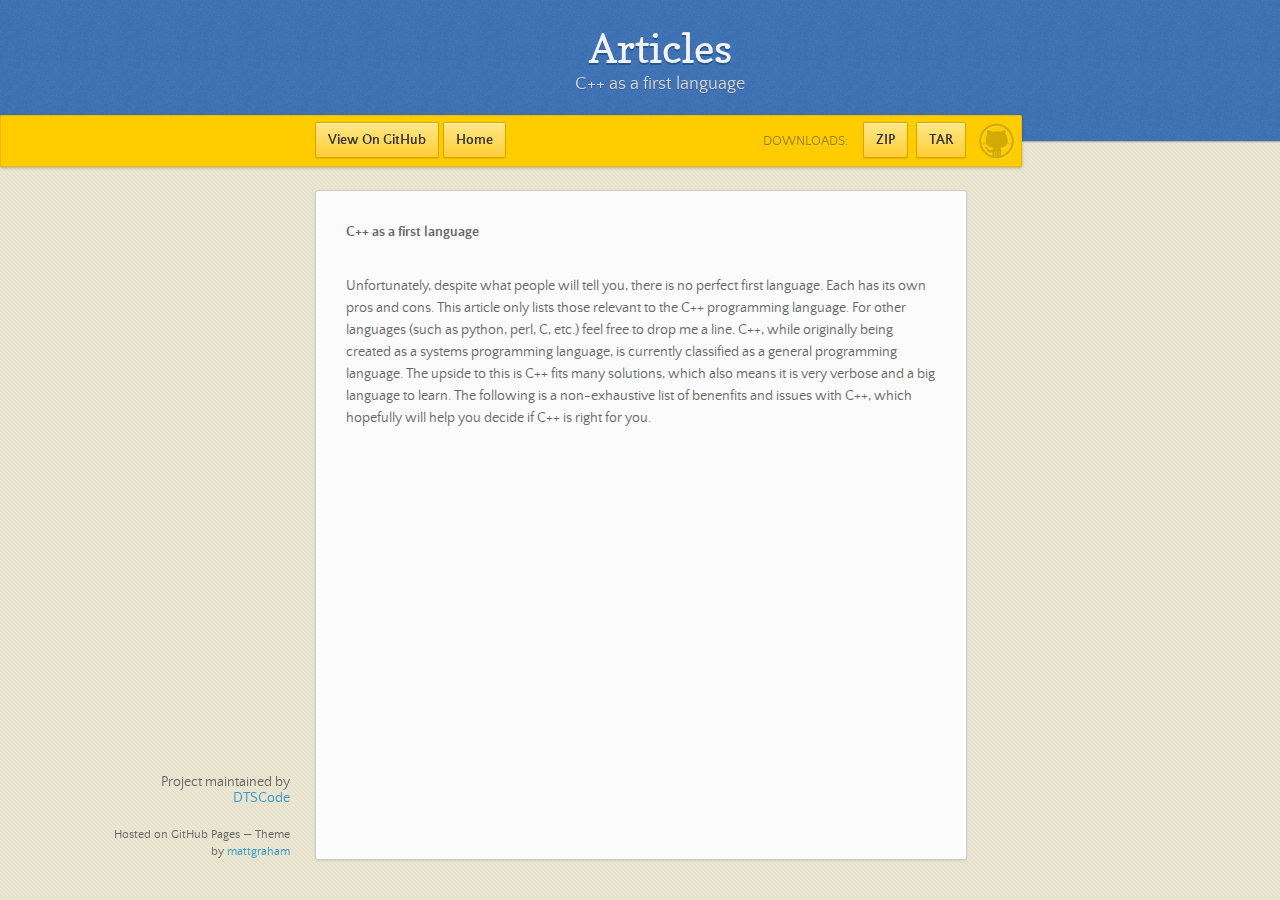
==== cpp_first_language.html @ f4b24fd8 "Create cpp_first_language.html" ====
<!doctype html>
<html lang="en-US">
    <head>
        <meta charset="utf-8">
        <meta http-equiv="X-UA-Compatible" content="chrome=1">
        <meta name="viewport" content="width=device-width, initial-scale=1, user-scalable=no">
        <title>C++ as a first language</title>
        <link rel="stylesheet" href="stylesheets/styles.css">
        <link rel="stylesheet" href="stylesheets/github-dark.css">
        <script src="https://ajax.googleapis.com/ajax/libs/jquery/1.7.1/jquery.min.js"></script>
        <script src="javascripts/main.js"></script>
        <!--[if lt IE 9]>
          <script src="//html5shiv.googlecode.com/svn/trunk/html5.js"></script>
        <![endif]-->
    </head>
    <body>
        <header>
            <h1>Articles</h1>
            <p>C++ as a first language</p>
        </header>
        <div id="banner">
            <a href="https://github.com/DTSCode/"><span id="logo"></span></a>
            <a href="https://github.com/DTSCode/articles" class="button fork"><strong>View On GitHub</strong></a>
            <a href="https://dtscode.github.io/" class="button home"><strong>Home</strong></a>
            <div class="downloads">
                <span>Downloads:</span>
                <ul>
                    <li><a href="https://github.com/DTSCode/articles/zipball/master" class="button">ZIP</a></li>
                    <li><a href="https://github.com/DTSCode/articles/tarball/master" class="button">TAR</a></li>
                </ul>
            </div>
        </div>
        <div class="wrapper">
            <nav>
            </nav>
            <section>
                <h4>C++ as a first language</h4><br />
                <p>Unfortunately, despite what people will tell you, there is no perfect first language. Each has its own pros and cons. This article only lists those relevant to the C++ programming language. For other languages (such as python, perl, C, etc.) feel free to drop me a line.

C++, while originally being created as a systems programming language, is currently classified as a general programming language. The upside to this is C++ fits many solutions, which also means it is very verbose and a big language to learn. The following is a non-exhaustive list of benenfits and issues with C++, which hopefully will help you decide if C++ is right for you.
</p>
            </section>
            <footer>
                <p>Project maintained by <a href="https://github.com/DTSCode">DTSCode</a></p>
                <p><small>Hosted on GitHub Pages &mdash; Theme by <a href="https://twitter.com/michigangraham">mattgraham</a></small></p>
            </footer>
        </div>
        <!--[if !IE]><script>fixScale(document);</script><![endif]-->
    </body>
</html>
---- stylesheets/styles.css ----
/*
Leap Day for GitHub Pages
by Matt Graham
*/
@font-face {
  font-family: 'Quattrocento Sans';
  src: url("../fonts/quattrocentosans-bold-webfont.eot");
  src: url("../fonts/quattrocentosans-bold-webfont.eot?#iefix") format("embedded-opentype"), url("../fonts/quattrocentosans-bold-webfont.woff") format("woff"), url("../fonts/quattrocentosans-bold-webfont.ttf") format("truetype"), url("../fonts/quattrocentosans-bold-webfont.svg#QuattrocentoSansBold") format("svg");
  font-weight: bold;
  font-style: normal;
}

@font-face {
  font-family: 'Quattrocento Sans';
  src: url("../fonts/quattrocentosans-bolditalic-webfont.eot");
  src: url("../fonts/quattrocentosans-bolditalic-webfont.eot?#iefix") format("embedded-opentype"), url("../fonts/quattrocentosans-bolditalic-webfont.woff") format("woff"), url("../fonts/quattrocentosans-bolditalic-webfont.ttf") format("truetype"), url("../fonts/quattrocentosans-bolditalic-webfont.svg#QuattrocentoSansBoldItalic") format("svg");
  font-weight: bold;
  font-style: italic;
}

@font-face {
  font-family: 'Quattrocento Sans';
  src: url("../fonts/quattrocentosans-italic-webfont.eot");
  src: url("../fonts/quattrocentosans-italic-webfont.eot?#iefix") format("embedded-opentype"), url("../fonts/quattrocentosans-italic-webfont.woff") format("woff"), url("../fonts/quattrocentosans-italic-webfont.ttf") format("truetype"), url("../fonts/quattrocentosans-italic-webfont.svg#QuattrocentoSansItalic") format("svg");
  font-weight: normal;
  font-style: italic;
}

@font-face {
  font-family: 'Quattrocento Sans';
  src: url("../fonts/quattrocentosans-regular-webfont.eot");
  src: url("../fonts/quattrocentosans-regular-webfont.eot?#iefix") format("embedded-opentype"), url("../fonts/quattrocentosans-regular-webfont.woff") format("woff"), url("../fonts/quattrocentosans-regular-webfont.ttf") format("truetype"), url("../fonts/quattrocentosans-regular-webfont.svg#QuattrocentoSansRegular") format("svg");
  font-weight: normal;
  font-style: normal;
}

@font-face {
  font-family: 'Copse';
  src: url("../fonts/copse-regular-webfont.eot");
  src: url("../fonts/copse-regular-webfont.eot?#iefix") format("embedded-opentype"), url("../fonts/copse-regular-webfont.woff") format("woff"), url("../fonts/copse-regular-webfont.ttf") format("truetype"), url("../fonts/copse-regular-webfont.svg#CopseRegular") format("svg");
  font-weight: normal;
  font-style: normal;
}

/* normalize.css 2012-02-07T12:37 UTC - https://github.com/necolas/normalize.css */
/* =============================================================================
   HTML5 display definitions
   ========================================================================== */
/*
 * Corrects block display not defined in IE6/7/8/9 & FF3
 */
article,
aside,
details,
figcaption,
figure,
footer,
header,
hgroup,
nav,
section,
summary {
  display: block;
}

/*
 * Corrects inline-block display not defined in IE6/7/8/9 & FF3
 */
audio,
canvas,
video {
  display: inline-block;
  *display: inline;
  *zoom: 1;
}

/*
 * Prevents modern browsers from displaying 'audio' without controls
 */
audio:not([controls]) {
  display: none;
}

/*
 * Addresses styling for 'hidden' attribute not present in IE7/8/9, FF3, S4
 * Known issue: no IE6 support
 */
[hidden] {
  display: none;
}

/* =============================================================================
   Base
   ========================================================================== */
/*
 * 1. Corrects text resizing oddly in IE6/7 when body font-size is set using em units
 *    http://clagnut.com/blog/348/#c790
 * 2. Prevents iOS text size adjust after orientation change, without disabling user zoom
 *    www.456bereastreet.com/archive/201012/controlling_text_size_in_safari_for_ios_without_disabling_user_zoom/
 */
html {
  font-size: 100%;
  /* 1 */
  -webkit-text-size-adjust: 100%;
  /* 2 */
  -ms-text-size-adjust: 100%;
  /* 2 */
}

/*
 * Addresses font-family inconsistency between 'textarea' and other form elements.
 */
html,
button,
input,
select,
textarea {
  font-family: sans-serif;
}

/*
 * Addresses margins handled incorrectly in IE6/7
 */
body {
  margin: 0;
}

/* =============================================================================
   Links
   ========================================================================== */
/*
 * Addresses outline displayed oddly in Chrome
 */
a:focus {
  outline: thin dotted;
}

/*
 * Improves readability when focused and also mouse hovered in all browsers
 * people.opera.com/patrickl/experiments/keyboard/test
 */
a:hover,
a:active {
  outline: 0;
}

/* =============================================================================
   Typography
   ========================================================================== */
/*
 * Addresses font sizes and margins set differently in IE6/7
 * Addresses font sizes within 'section' and 'article' in FF4+, Chrome, S5
 */
h1 {
  font-size: 2em;
  margin: 0.67em 0;
}

h2 {
  font-size: 1.5em;
  margin: 0.83em 0;
}

h3 {
  font-size: 1.17em;
  margin: 1em 0;
}

h4 {
  font-size: 1em;
  margin: 1.33em 0;
}

h5 {
  font-size: 0.83em;
  margin: 1.67em 0;
}

h6 {
  font-size: 0.75em;
  margin: 2.33em 0;
}

/*
 * Addresses styling not present in IE7/8/9, S5, Chrome
 */
abbr[title] {
  border-bottom: 1px dotted;
}

/*
 * Addresses style set to 'bolder' in FF3+, S4/5, Chrome
*/
b,
strong {
  font-weight: bold;
}

blockquote {
  margin: 1em 40px;
}

/*
 * Addresses styling not present in S5, Chrome
 */
dfn {
  font-style: italic;
}

/*
 * Addresses styling not present in IE6/7/8/9
 */
mark {
  background: #ff0;
  color: #000;
}

/*
 * Addresses margins set differently in IE6/7
 */
p,
pre {
  margin: 1em 0;
}

/*
 * Corrects font family set oddly in IE6, S4/5, Chrome
 * en.wikipedia.org/wiki/User:Davidgothberg/Test59
 */
pre,
code,
kbd,
samp {
  font-family: monospace, serif;
  _font-family: 'courier new', monospace;
  font-size: 1em;
}

/*
 * 1. Addresses CSS quotes not supported in IE6/7
 * 2. Addresses quote property not supported in S4
 */
/* 1 */
q {
  quotes: none;
}

/* 2 */
q:before,
q:after {
  content: '';
  content: none;
}

small {
  font-size: 75%;
}

/*
 * Prevents sub and sup affecting line-height in all browsers
 * gist.github.com/413930
 */
sub,
sup {
  font-size: 75%;
  line-height: 0;
  position: relative;
  vertical-align: baseline;
}

sup {
  top: -0.5em;
}

sub {
  bottom: -0.25em;
}

/* =============================================================================
   Lists
   ========================================================================== */
/*
 * Addresses margins set differently in IE6/7
 */
dl,
menu,
ol,
ul {
  margin: 1em 0;
}

dd {
  margin: 0 0 0 40px;
}

/*
 * Addresses paddings set differently in IE6/7
 */
menu,
ol,
ul {
  padding: 0 0 0 40px;
}

/*
 * Corrects list images handled incorrectly in IE7
 */
nav ul,
nav ol {
  list-style: none;
  list-style-image: none;
}

/* =============================================================================
   Embedded content
   ========================================================================== */
/*
 * 1. Removes border when inside 'a' element in IE6/7/8/9, FF3
 * 2. Improves image quality when scaled in IE7
 *    code.flickr.com/blog/2008/11/12/on-ui-quality-the-little-things-client-side-image-resizing/
 */
img {
  border: 0;
  /* 1 */
  -ms-interpolation-mode: bicubic;
  /* 2 */
}

/*
 * Corrects overflow displayed oddly in IE9
 */
svg:not(:root) {
  overflow: hidden;
}

/* =============================================================================
   Figures
   ========================================================================== */
/*
 * Addresses margin not present in IE6/7/8/9, S5, O11
 */
figure {
  margin: 0;
}

/* =============================================================================
   Forms
   ========================================================================== */
/*
 * Corrects margin displayed oddly in IE6/7
 */
form {
  margin: 0;
}

/*
 * Define consistent border, margin, and padding
 */
fieldset {
  border: 1px solid #c0c0c0;
  margin: 0 2px;
  padding: 0.35em 0.625em 0.75em;
}

/*
 * 1. Corrects color not being inherited in IE6/7/8/9
 * 2. Corrects text not wrapping in FF3 
 * 3. Corrects alignment displayed oddly in IE6/7
 */
legend {
  border: 0;
  /* 1 */
  padding: 0;
  white-space: normal;
  /* 2 */
  *margin-left: -7px;
  /* 3 */
}

/*
 * 1. Corrects font size not being inherited in all browsers
 * 2. Addresses margins set differently in IE6/7, FF3+, S5, Chrome
 * 3. Improves appearance and consistency in all browsers
 */
button,
input,
select,
textarea {
  font-size: 100%;
  /* 1 */
  margin: 0;
  /* 2 */
  vertical-align: baseline;
  /* 3 */
  *vertical-align: middle;
  /* 3 */
}

/*
 * Addresses FF3/4 setting line-height on 'input' using !important in the UA stylesheet
 */
button,
input {
  line-height: normal;
  /* 1 */
}

/*
 * 1. Improves usability and consistency of cursor style between image-type 'input' and others
 * 2. Corrects inability to style clickable 'input' types in iOS
 * 3. Removes inner spacing in IE7 without affecting normal text inputs
 *    Known issue: inner spacing remains in IE6
 */
button,
input[type="button"],
input[type="reset"],
input[type="submit"] {
  cursor: pointer;
  /* 1 */
  -webkit-appearance: button;
  /* 2 */
  *overflow: visible;
  /* 3 */
}

/*
 * Re-set default cursor for disabled elements
 */
button[disabled],
input[disabled] {
  cursor: default;
}

/*
 * 1. Addresses box sizing set to content-box in IE8/9
 * 2. Removes excess padding in IE8/9
 * 3. Removes excess padding in IE7
      Known issue: excess padding remains in IE6
 */
input[type="checkbox"],
input[type="radio"] {
  box-sizing: border-box;
  /* 1 */
  padding: 0;
  /* 2 */
  *height: 13px;
  /* 3 */
  *width: 13px;
  /* 3 */
}

/*
 * 1. Addresses appearance set to searchfield in S5, Chrome
 * 2. Addresses box-sizing set to border-box in S5, Chrome (include -moz to future-proof)
 */
input[type="search"] {
  -webkit-appearance: textfield;
  /* 1 */
  -moz-box-sizing: content-box;
  -webkit-box-sizing: content-box;
  /* 2 */
  box-sizing: content-box;
}

/*
 * Removes inner padding and search cancel button in S5, Chrome on OS X
 */
input[type="search"]::-webkit-search-decoration,
input[type="search"]::-webkit-search-cancel-button {
  -webkit-appearance: none;
}

/*
 * Removes inner padding and border in FF3+
 * www.sitepen.com/blog/2008/05/14/the-devils-in-the-details-fixing-dojos-toolbar-buttons/
 */
button::-moz-focus-inner,
input::-moz-focus-inner {
  border: 0;
  padding: 0;
}

/*
 * 1. Removes default vertical scrollbar in IE6/7/8/9
 * 2. Improves readability and alignment in all browsers
 */
textarea {
  overflow: auto;
  /* 1 */
  vertical-align: top;
  /* 2 */
}

/* =============================================================================
   Tables
   ========================================================================== */
/*
 * Remove most spacing between table cells
 */
table {
  border-collapse: collapse;
  border-spacing: 0;
}

body {
  font: 14px/22px "Quattrocento Sans", "Helvetica Neue", Helvetica, Arial, sans-serif;
  color: #666;
  font-weight: 300;
  margin: 0px;
  padding: 0px 0 20px 0px;
  background: url(../images/body-background.png) #eae6d1;
}

h1, h2, h3, h4, h5, h6 {
  color: #333;
  margin: 0 0 10px;
}

p, ul, ol, table, pre, dl {
  margin: 0 0 20px;
}

h1, h2, h3 {
  line-height: 1.1;
}

h1 {
  font-size: 28px;
}

h2 {
  font-size: 24px;
  color: #393939;
}

h3, h4, h5, h6 {
  color: #666666;
}

h3 {
  font-size: 18px;
  line-height: 24px;
}

a {
  color: #3399cc;
  font-weight: 400;
  text-decoration: none;
}

a small {
  font-size: 11px;
  color: #666;
  margin-top: -0.6em;
  display: block;
}

ul {
  list-style-image: url("../images/bullet.png");
}

strong {
  font-weight: bold;
  color: #333;
}

.wrapper {
  width: 650px;
  margin: 0 auto;
  position: relative;
}

section img {
  max-width: 100%;
}

blockquote {
  border-left: 1px solid #ffcc00;
  margin: 0;
  padding: 0 0 0 20px;
  font-style: italic;
}

code {
  font-family: "Lucida Sans", Monaco, Bitstream Vera Sans Mono, Lucida Console, Terminal;
  font-size: 13px;
  color: #efefef;
  text-shadow: 0px 1px 0px #000;
  margin: 0 4px;
  padding: 2px 6px;
  background: #333;
  -moz-border-radius: 2px;
  -webkit-border-radius: 2px;
  -o-border-radius: 2px;
  -ms-border-radius: 2px;
  -khtml-border-radius: 2px;
  border-radius: 2px;
}

pre {
  padding: 8px 15px;
  background: #333333;
  -moz-border-radius: 3px;
  -webkit-border-radius: 3px;
  -o-border-radius: 3px;
  -ms-border-radius: 3px;
  -khtml-border-radius: 3px;
  border-radius: 3px;
  border: 1px solid #c7c7c7;
  overflow: auto;
  overflow-y: hidden;
}
pre code {
  margin: 0px;
  padding: 0px;
}

table {
  width: 100%;
  border-collapse: collapse;
}

th {
  text-align: left;
  padding: 5px 10px;
  border-bottom: 1px solid #e5e5e5;
  color: #444;
}

td {
  text-align: left;
  padding: 5px 10px;
  border-bottom: 1px solid #e5e5e5;
  border-right: 1px solid #ffcc00;
}
td:first-child {
  border-left: 1px solid #ffcc00;
}

hr {
  border: 0;
  outline: none;
  height: 11px;
  background: transparent url("../images/hr.gif") center center repeat-x;
  margin: 0 0 20px;
}

dt {
  color: #444;
  font-weight: 700;
}

header {
  padding: 25px 20px 40px 20px;
  margin: 0;
  position: fixed;
  top: 0;
  left: 0;
  right: 0;
  width: 100%;
  text-align: center;
  background: url(../images/background.png) #4276b6;
  -moz-box-shadow: 1px 0px 2px rgba(0, 0, 0, 0.75);
  -webkit-box-shadow: 1px 0px 2px rgba(0, 0, 0, 0.75);
  -o-box-shadow: 1px 0px 2px rgba(0, 0, 0, 0.75);
  box-shadow: 1px 0px 2px rgba(0, 0, 0, 0.75);
  z-index: 99;
  -webkit-font-smoothing: antialiased;
  min-height: 76px;
}
header h1 {
  font: 40px/48px "Copse", "Helvetica Neue", Helvetica, Arial, sans-serif;
  color: #f3f3f3;
  text-shadow: 0px 2px 0px #235796;
  margin: 0px;
  white-space: nowrap;
  overflow: hidden;
  text-overflow: ellipsis;
  -o-text-overflow: ellipsis;
  -ms-text-overflow: ellipsis;
}
header p {
  color: #d8d8d8;
  text-shadow: rgba(0, 0, 0, 0.2) 0 1px 0;
  font-size: 18px;
  margin: 0px;
}

#banner {
  z-index: 100;
  left: 0;
  right: 50%;
  height: 50px;
  margin-right: -382px;
  position: fixed;
  top: 115px;
  background: #ffcc00;
  border: 1px solid #f0b500;
  -moz-box-shadow: 0px 1px 3px rgba(0, 0, 0, 0.25);
  -webkit-box-shadow: 0px 1px 3px rgba(0, 0, 0, 0.25);
  -o-box-shadow: 0px 1px 3px rgba(0, 0, 0, 0.25);
  box-shadow: 0px 1px 3px rgba(0, 0, 0, 0.25);
  -moz-border-radius: 0px 2px 2px 0px;
  -webkit-border-radius: 0px 2px 2px 0px;
  -o-border-radius: 0px 2px 2px 0px;
  -ms-border-radius: 0px 2px 2px 0px;
  -khtml-border-radius: 0px 2px 2px 0px;
  border-radius: 0px 2px 2px 0px;
  padding-right: 10px;
}
#banner .button {
  border: 1px solid #dba500;
  background: -webkit-gradient(linear, 50% 0%, 50% 100%, color-stop(0%, #ffe788), color-stop(100%, #ffce38));
  background: -webkit-linear-gradient(#ffe788, #ffce38);
  background: -moz-linear-gradient(#ffe788, #ffce38);
  background: -o-linear-gradient(#ffe788, #ffce38);
  background: -ms-linear-gradient(#ffe788, #ffce38);
  background: linear-gradient(#ffe788, #ffce38);
  -moz-border-radius: 2px;
  -webkit-border-radius: 2px;
  -o-border-radius: 2px;
  -ms-border-radius: 2px;
  -khtml-border-radius: 2px;
  border-radius: 2px;
  -moz-box-shadow: inset 0px 1px 0px rgba(255, 255, 255, 0.4), 0px 1px 1px rgba(0, 0, 0, 0.1);
  -webkit-box-shadow: inset 0px 1px 0px rgba(255, 255, 255, 0.4), 0px 1px 1px rgba(0, 0, 0, 0.1);
  -o-box-shadow: inset 0px 1px 0px rgba(255, 255, 255, 0.4), 0px 1px 1px rgba(0, 0, 0, 0.1);
  box-shadow: inset 0px 1px 0px rgba(255, 255, 255, 0.4), 0px 1px 1px rgba(0, 0, 0, 0.1);
  background-color: #FFE788;
  margin-left: 5px;
  padding: 10px 12px;
  margin-top: 6px;
  line-height: 14px;
  font-size: 14px;
  color: #333;
  font-weight: bold;
  display: inline-block;
  text-align: center;
}
#banner .button:hover {
  background: -webkit-gradient(linear, 50% 0%, 50% 100%, color-stop(0%, #ffe788), color-stop(100%, #ffe788));
  background: -webkit-linear-gradient(#ffe788, #ffe788);
  background: -moz-linear-gradient(#ffe788, #ffe788);
  background: -o-linear-gradient(#ffe788, #ffe788);
  background: -ms-linear-gradient(#ffe788, #ffe788);
  background: linear-gradient(#ffe788, #ffe788);
  background-color: #ffeca0;
}
#banner .fork {
  position: fixed;
  left: 50%;
  margin-left: -325px;
  padding: 10px 12px;
  margin-top: 6px;
  line-height: 14px;
  font-size: 14px;
  background-color: #FFE788;
}
#banner .home {
  position: fixed;
  left: 60%;
  margin-left: -325px;
  padding: 10px 12px;
  margin-top: 6px;
  line-height: 14px;
  font-size: 14px;
  background-color: #FFE788;
}
#banner .downloads {
  float: right;
  margin: 0 45px 0 0;
}
#banner .downloads span {
  float: left;
  line-height: 52px;
  font-size: 90%;
  color: #9d7f0d;
  text-transform: uppercase;
  text-shadow: rgba(255, 255, 255, 0.2) 0 1px 0;
}
#banner ul {
  list-style: none;
  height: 40px;
  padding: 0;
  float: left;
  margin-left: 10px;
}
#banner ul li {
  display: inline;
}
#banner ul li a.button {
  background-color: #FFE788;
}
#banner #logo {
  position: absolute;
  height: 36px;
  width: 36px;
  right: 7px;
  top: 7px;
  display: block;
  background: url(../images/octocat-logo.png);
}

section {
  width: 590px;
  padding: 30px 30px 50px 30px;
  margin: 20px 0;
  margin-top: 190px;
  position: relative;
  background: #fbfbfb;
  -moz-border-radius: 3px;
  -webkit-border-radius: 3px;
  -o-border-radius: 3px;
  -ms-border-radius: 3px;
  -khtml-border-radius: 3px;
  border-radius: 3px;
  border: 1px solid #cbcbcb;
  -moz-box-shadow: 0px 1px 2px rgba(0, 0, 0, 0.09), inset 0px 0px 2px 2px rgba(255, 255, 255, 0.5), inset 0 0 5px 5px rgba(255, 255, 255, 0.4);
  -webkit-box-shadow: 0px 1px 2px rgba(0, 0, 0, 0.09), inset 0px 0px 2px 2px rgba(255, 255, 255, 0.5), inset 0 0 5px 5px rgba(255, 255, 255, 0.4);
  -o-box-shadow: 0px 1px 2px rgba(0, 0, 0, 0.09), inset 0px 0px 2px 2px rgba(255, 255, 255, 0.5), inset 0 0 5px 5px rgba(255, 255, 255, 0.4);
  box-shadow: 0px 1px 2px rgba(0, 0, 0, 0.09), inset 0px 0px 2px 2px rgba(255, 255, 255, 0.5), inset 0 0 5px 5px rgba(255, 255, 255, 0.4);
}

small {
  font-size: 12px;
}

nav {
  width: 230px;
  position: fixed;
  top: 220px;
  left: 50%;
  margin-left: -580px;
  text-align: right;
}
nav ul {
  list-style: none;
  list-style-image: none;
  font-size: 14px;
  line-height: 24px;
}
nav ul li {
  padding: 5px 0px;
  line-height: 16px;
}
nav ul li.tag-h1 {
  font-size: 1.2em;
}
nav ul li.tag-h1 a {
  font-weight: bold;
  color: #333;
}
nav ul li.tag-h2 + .tag-h1 {
  margin-top: 10px;
}
nav ul a {
  color: #666;
}
nav ul a:hover {
  color: #999;
}

footer {
  width: 180px;
  position: fixed;
  left: 50%;
  margin-left: -530px;
  bottom: 20px;
  text-align: right;
  line-height: 16px;
}

@media print, screen and (max-width: 1060px) {
  div.wrapper {
    width: auto;
    margin: 0;
  }

  nav {
    display: none;
  }

  header, section, footer {
    float: none;
  }
  header h1, section h1, footer h1 {
    white-space: nowrap;
    overflow: hidden;
    text-overflow: ellipsis;
    -o-text-overflow: ellipsis;
    -ms-text-overflow: ellipsis;
  }

  #banner {
    width: 100%;
  }
  #banner .downloads {
    margin-right: 60px;
  }
  #banner #logo {
    margin-right: 15px;
  }

  section {
    border: 1px solid #e5e5e5;
    border-width: 1px 0;
    padding: 20px auto;
    margin: 190px auto 20px;
    max-width: 600px;
  }

  footer {
    text-align: center;
    margin: 20px auto;
    position: relative;
    left: auto;
    bottom: auto;
    width: auto;
  }
}
@media print, screen and (max-width: 720px) {
  body {
    word-wrap: break-word;
  }

  header {
    padding: 20px 20px;
    margin: 0;
  }
  header h1 {
    font-size: 32px;
    white-space: nowrap;
    overflow: hidden;
    text-overflow: ellipsis;
    -o-text-overflow: ellipsis;
    -ms-text-overflow: ellipsis;
  }
  header p {
    display: none;
  }

  #banner {
    top: 80px;
  }
  #banner .fork {
    float: left;
    display: inline-block;
    margin-left: 0px;
    position: fixed;
    left: 20px;
  }

  section {
    margin-top: 130px;
    margin-bottom: 0px;
    width: auto;
  }

  header ul, header p.view {
    position: static;
  }
}
@media print, screen and (max-width: 480px) {
  header {
    position: relative;
    padding: 5px 0px;
    min-height: 0px;
  }
  header h1 {
    font-size: 24px;
    white-space: nowrap;
    overflow: hidden;
    text-overflow: ellipsis;
    -o-text-overflow: ellipsis;
    -ms-text-overflow: ellipsis;
  }

  section {
    margin-top: 5px;
  }

  #banner {
    display: none;
  }

  header ul {
    display: none;
  }
}
@media print {
  body {
    padding: 0.4in;
    font-size: 12pt;
    color: #444;
  }
}
@media print, screen and (max-height: 680px) {
  footer {
    text-align: center;
    margin: 20px auto;
    position: relative;
    left: auto;
    bottom: auto;
    width: auto;
  }
}
@media print, screen and (max-height: 480px) {
  nav {
    display: none;
  }

  footer {
    text-align: center;
    margin: 20px auto;
    position: relative;
    left: auto;
    bottom: auto;
    width: auto;
  }
}
---- stylesheets/github-dark.css ----
/*
   Copyright 2014 GitHub Inc.

   Licensed under the Apache License, Version 2.0 (the "License");
   you may not use this file except in compliance with the License.
   You may obtain a copy of the License at

       http://www.apache.org/licenses/LICENSE-2.0

   Unless required by applicable law or agreed to in writing, software
   distributed under the License is distributed on an "AS IS" BASIS,
   WITHOUT WARRANTIES OR CONDITIONS OF ANY KIND, either express or implied.
   See the License for the specific language governing permissions and
   limitations under the License.

*/

.pl-c /* comment */ {
  color: #969896;
}

.pl-c1      /* constant, markup.raw, meta.diff.header, meta.module-reference, meta.property-name, support, support.constant, support.variable, variable.other.constant */,
.pl-s .pl-v /* string variable */ {
  color: #0099cd;
}

.pl-e  /* entity */,
.pl-en /* entity.name */ {
  color: #9774cb;
}

.pl-s .pl-s1 /* string source */,
.pl-smi      /* storage.modifier.import, storage.modifier.package, storage.type.java, variable.other, variable.parameter.function */ {
  color: #ddd;
}

.pl-ent /* entity.name.tag */ {
  color: #7bcc72;
}

.pl-k /* keyword, storage, storage.type */ {
  color: #cc2372;
}

.pl-pds              /* punctuation.definition.string, string.regexp.character-class */,
.pl-s                /* string */,
.pl-s .pl-pse .pl-s1 /* string punctuation.section.embedded source */,
.pl-sr               /* string.regexp */,
.pl-sr .pl-cce       /* string.regexp constant.character.escape */,
.pl-sr .pl-sra       /* string.regexp string.regexp.arbitrary-repitition */,
.pl-sr .pl-sre       /* string.regexp source.ruby.embedded */ {
  color: #3c66e2;
}

.pl-v /* variable */ {
  color: #fb8764;
}

.pl-id /* invalid.deprecated */ {
  color: #e63525;
}

.pl-ii /* invalid.illegal */ {
  background-color: #e63525;
  color: #f8f8f8;
}

.pl-sr .pl-cce /* string.regexp constant.character.escape */ {
  color: #7bcc72;
  font-weight: bold;
}

.pl-ml /* markup.list */ {
  color: #c26b2b;
}

.pl-mh        /* markup.heading */,
.pl-mh .pl-en /* markup.heading entity.name */,
.pl-ms        /* meta.separator */ {
  color: #264ec5;
  font-weight: bold;
}

.pl-mq /* markup.quote */ {
  color: #00acac;
}

.pl-mi /* markup.italic */ {
  color: #ddd;
  font-style: italic;
}

.pl-mb /* markup.bold */ {
  color: #ddd;
  font-weight: bold;
}

.pl-md /* markup.deleted, meta.diff.header.from-file */ {
  background-color: #ffecec;
  color: #bd2c00;
}

.pl-mi1 /* markup.inserted, meta.diff.header.to-file */ {
  background-color: #eaffea;
  color: #55a532;
}

.pl-mdr /* meta.diff.range */ {
  color: #9774cb;
  font-weight: bold;
}

.pl-mo /* meta.output */ {
  color: #264ec5;
}
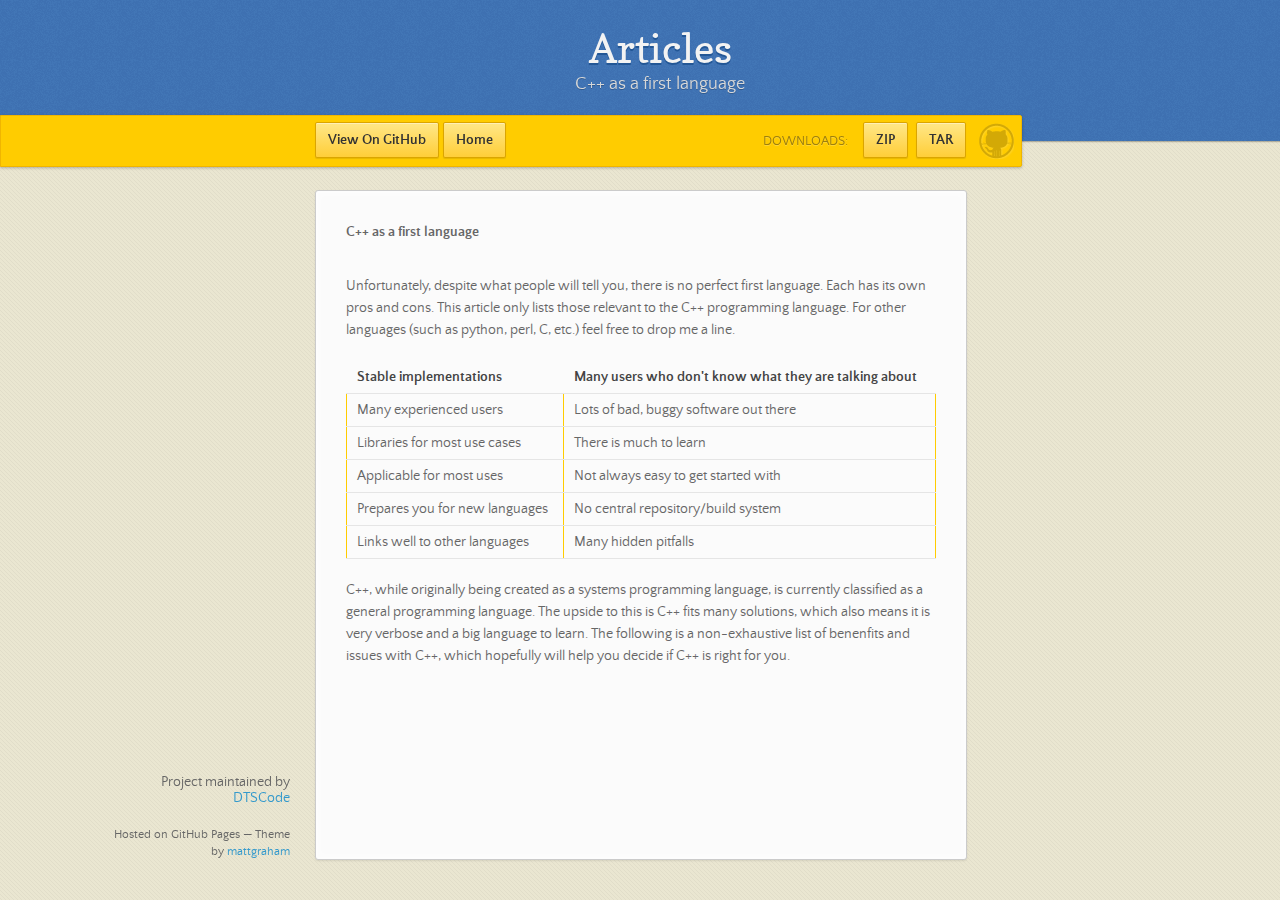
==== commit 6b2c8bbc: "Update cpp_first_language.html" ====
--- a/cpp_first_language.html
+++ b/cpp_first_language.html
@@ -36,6 +36,32 @@
             <section>
                 <h4>C++ as a first language</h4><br />
                 <p>Unfortunately, despite what people will tell you, there is no perfect first language. Each has its own pros and cons. This article only lists those relevant to the C++ programming language. For other languages (such as python, perl, C, etc.) feel free to drop me a line.
+<table>
+  <tr>
+    <th>Stable implementations<br></th>
+    <th>Many users who don't know what they are talking about<br></th>
+  </tr>
+  <tr>
+    <td>Many experienced users<br></td>
+    <td>Lots of bad, buggy software out there<br></td>
+  </tr>
+  <tr>
+    <td>Libraries for most use cases<br></td>
+    <td>There is much to learn<br></td>
+  </tr>
+  <tr>
+    <td>Applicable for most uses<br></td>
+    <td>Not always easy to get started with<br></td>
+  </tr>
+  <tr>
+    <td>Prepares you for new languages<br></td>
+    <td>No central repository/build system<br></td>
+  </tr>
+  <tr>
+    <td>Links well to other languages<br></td>
+    <td>Many hidden pitfalls<br></td>
+  </tr>
+</table>
 
 C++, while originally being created as a systems programming language, is currently classified as a general programming language. The upside to this is C++ fits many solutions, which also means it is very verbose and a big language to learn. The following is a non-exhaustive list of benenfits and issues with C++, which hopefully will help you decide if C++ is right for you.
 </p>
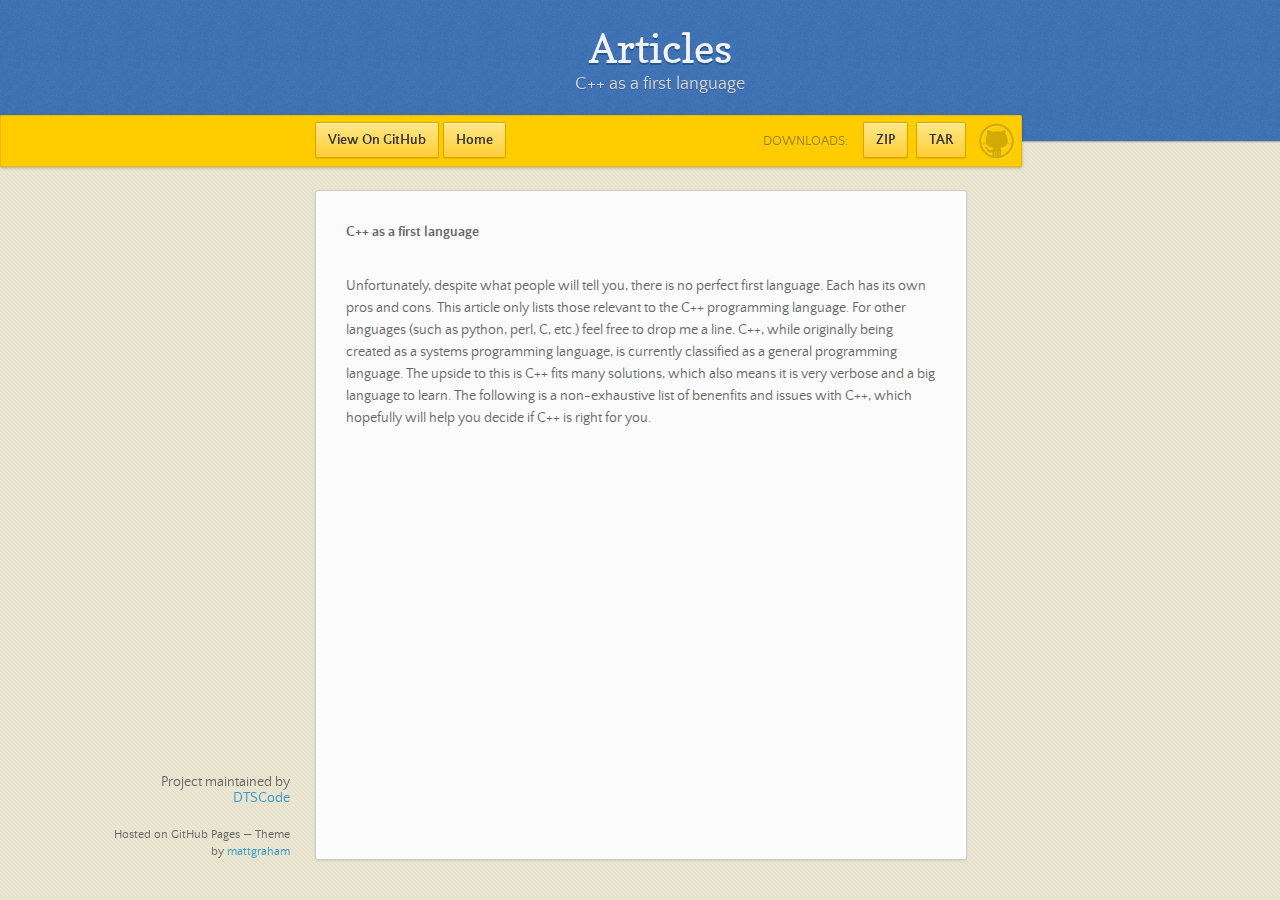
==== commit 73810d78: "Update cpp_first_language.html" ====
--- a/cpp_first_language.html
+++ b/cpp_first_language.html
@@ -35,36 +35,8 @@
             </nav>
             <section>
                 <h4>C++ as a first language</h4><br />
-                <p>Unfortunately, despite what people will tell you, there is no perfect first language. Each has its own pros and cons. This article only lists those relevant to the C++ programming language. For other languages (such as python, perl, C, etc.) feel free to drop me a line.
-<table>
-  <tr>
-    <th>Stable implementations<br></th>
-    <th>Many users who don't know what they are talking about<br></th>
-  </tr>
-  <tr>
-    <td>Many experienced users<br></td>
-    <td>Lots of bad, buggy software out there<br></td>
-  </tr>
-  <tr>
-    <td>Libraries for most use cases<br></td>
-    <td>There is much to learn<br></td>
-  </tr>
-  <tr>
-    <td>Applicable for most uses<br></td>
-    <td>Not always easy to get started with<br></td>
-  </tr>
-  <tr>
-    <td>Prepares you for new languages<br></td>
-    <td>No central repository/build system<br></td>
-  </tr>
-  <tr>
-    <td>Links well to other languages<br></td>
-    <td>Many hidden pitfalls<br></td>
-  </tr>
-</table>
-
-C++, while originally being created as a systems programming language, is currently classified as a general programming language. The upside to this is C++ fits many solutions, which also means it is very verbose and a big language to learn. The following is a non-exhaustive list of benenfits and issues with C++, which hopefully will help you decide if C++ is right for you.
-</p>
+                <p>Unfortunately, despite what people will tell you, there is no perfect first language. Each has its own pros and cons. This article only lists those relevant to the C++ programming language. For other languages (such as python, perl, C, etc.) feel free to drop me a line. C++, while originally being created as a systems programming language, is currently classified as a general programming language. The upside to this is C++ fits many solutions, which also means it is very verbose and a big language to learn. The following is a non-exhaustive list of benenfits and issues with C++, which hopefully will help you decide if C++ is right for you.
+                </p>
             </section>
             <footer>
                 <p>Project maintained by <a href="https://github.com/DTSCode">DTSCode</a></p>
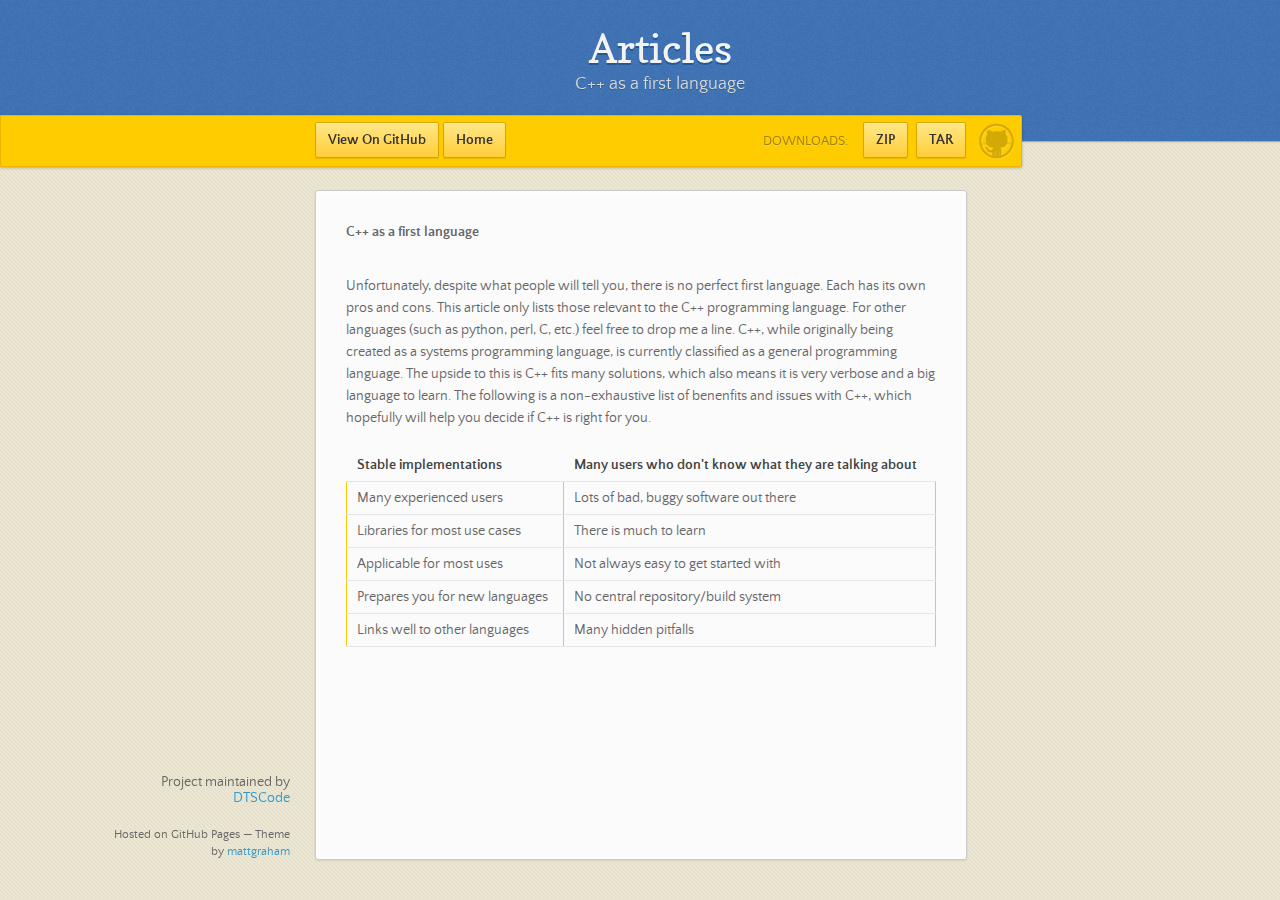
==== commit aaa1f71e: "Update cpp_first_language.html" ====
--- a/cpp_first_language.html
+++ b/cpp_first_language.html
@@ -35,8 +35,33 @@
             </nav>
             <section>
                 <h4>C++ as a first language</h4><br />
-                <p>Unfortunately, despite what people will tell you, there is no perfect first language. Each has its own pros and cons. This article only lists those relevant to the C++ programming language. For other languages (such as python, perl, C, etc.) feel free to drop me a line. C++, while originally being created as a systems programming language, is currently classified as a general programming language. The upside to this is C++ fits many solutions, which also means it is very verbose and a big language to learn. The following is a non-exhaustive list of benenfits and issues with C++, which hopefully will help you decide if C++ is right for you.
-                </p>
+                <p>Unfortunately, despite what people will tell you, there is no perfect first language. Each has its own pros and cons. This article only lists those relevant to the C++ programming language. For other languages (such as python, perl, C, etc.) feel free to drop me a line. C++, while originally being created as a systems programming language, is currently classified as a general programming language. The upside to this is C++ fits many solutions, which also means it is very verbose and a big language to learn. The following is a non-exhaustive list of benenfits and issues with C++, which hopefully will help you decide if C++ is right for you.</p>
+<table>
+  <tr>
+    <th>Stable implementations<br></th>
+    <th>Many users who don't know what they are talking about<br></th>
+  </tr>
+  <tr>
+    <td>Many experienced users<br></td>
+    <td>Lots of bad, buggy software out there<br></td>
+  </tr>
+  <tr>
+    <td>Libraries for most use cases<br></td>
+    <td>There is much to learn<br></td>
+  </tr>
+  <tr>
+    <td>Applicable for most uses<br></td>
+    <td>Not always easy to get started with<br></td>
+  </tr>
+  <tr>
+    <td>Prepares you for new languages<br></td>
+    <td>No central repository/build system<br></td>
+  </tr>
+  <tr>
+    <td>Links well to other languages<br></td>
+    <td>Many hidden pitfalls<br></td>
+  </tr>
+</table>
             </section>
             <footer>
                 <p>Project maintained by <a href="https://github.com/DTSCode">DTSCode</a></p>
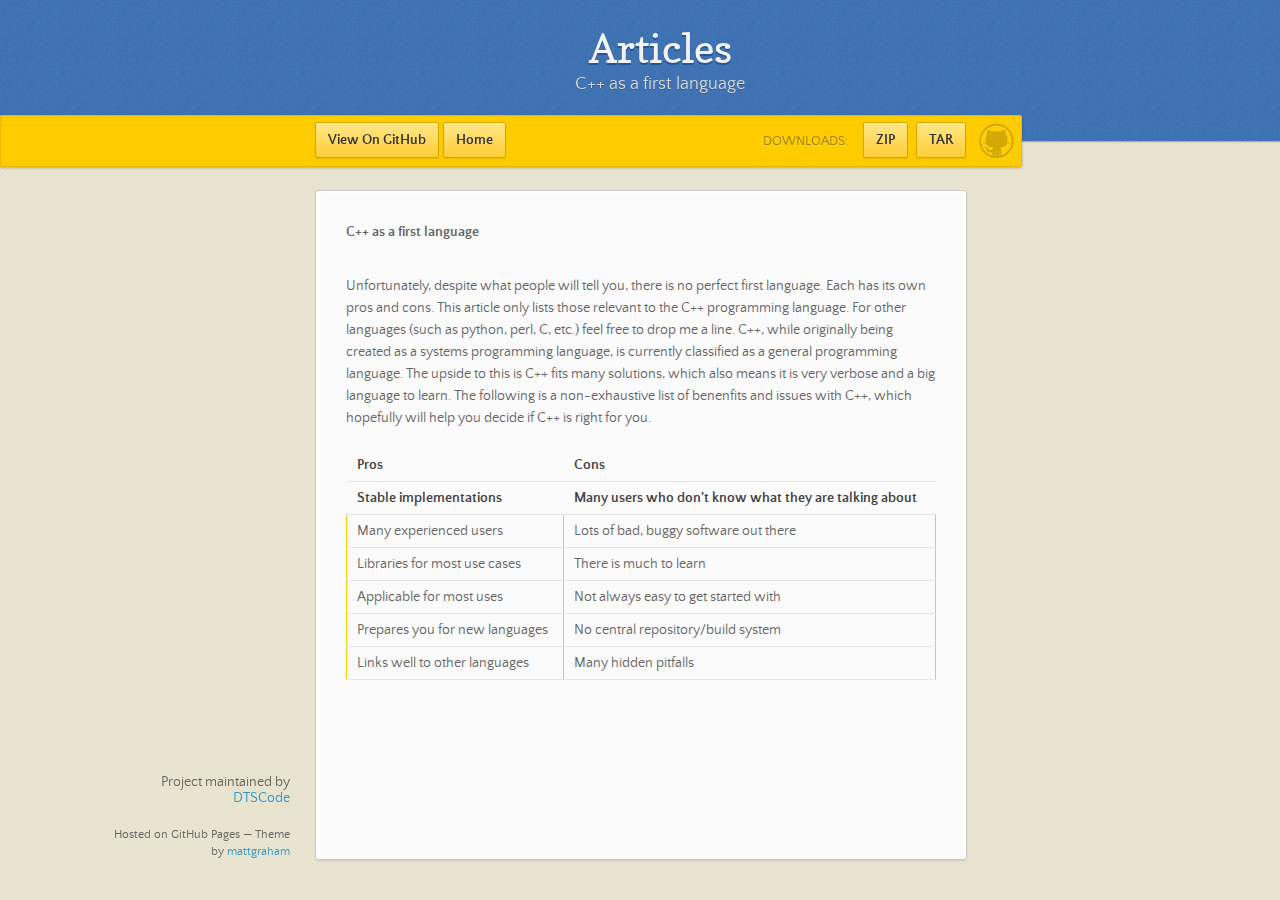
==== commit 8d098e44: "Update cpp_first_language.html" ====
--- a/cpp_first_language.html
+++ b/cpp_first_language.html
@@ -38,6 +38,10 @@
                 <p>Unfortunately, despite what people will tell you, there is no perfect first language. Each has its own pros and cons. This article only lists those relevant to the C++ programming language. For other languages (such as python, perl, C, etc.) feel free to drop me a line. C++, while originally being created as a systems programming language, is currently classified as a general programming language. The upside to this is C++ fits many solutions, which also means it is very verbose and a big language to learn. The following is a non-exhaustive list of benenfits and issues with C++, which hopefully will help you decide if C++ is right for you.</p>
 <table>
   <tr>
+      <th>Pros</th>
+      <th>Cons</th>
+  </tr>
+  <tr>
     <th>Stable implementations<br></th>
     <th>Many users who don't know what they are talking about<br></th>
   </tr>
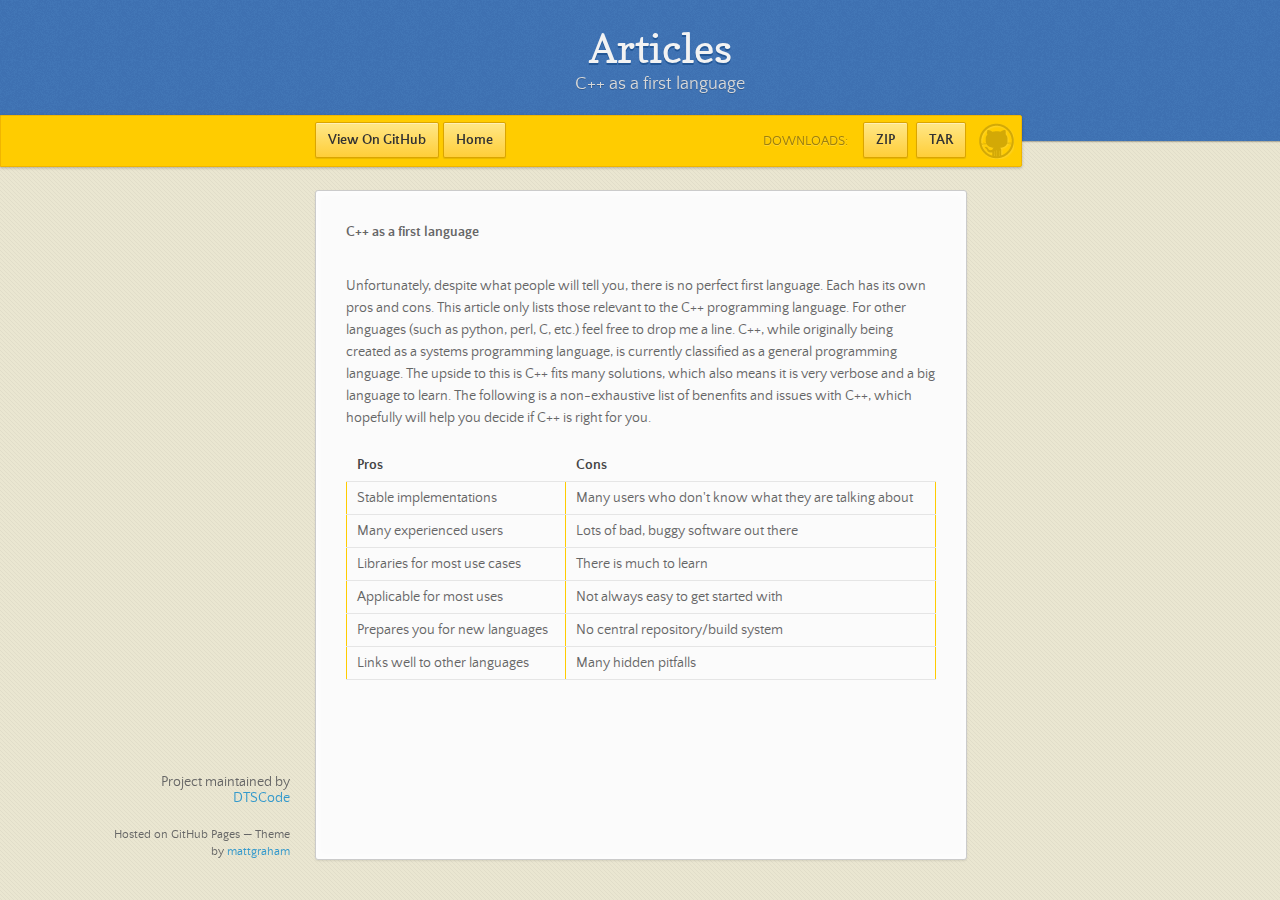
==== commit 98708703: "Update cpp_first_language.html" ====
--- a/cpp_first_language.html
+++ b/cpp_first_language.html
@@ -42,8 +42,8 @@
       <th>Cons</th>
   </tr>
   <tr>
-    <th>Stable implementations<br></th>
-    <th>Many users who don't know what they are talking about<br></th>
+    <td>Stable implementations<br></td>
+    <td>Many users who don't know what they are talking about<br></td>
   </tr>
   <tr>
     <td>Many experienced users<br></td>
